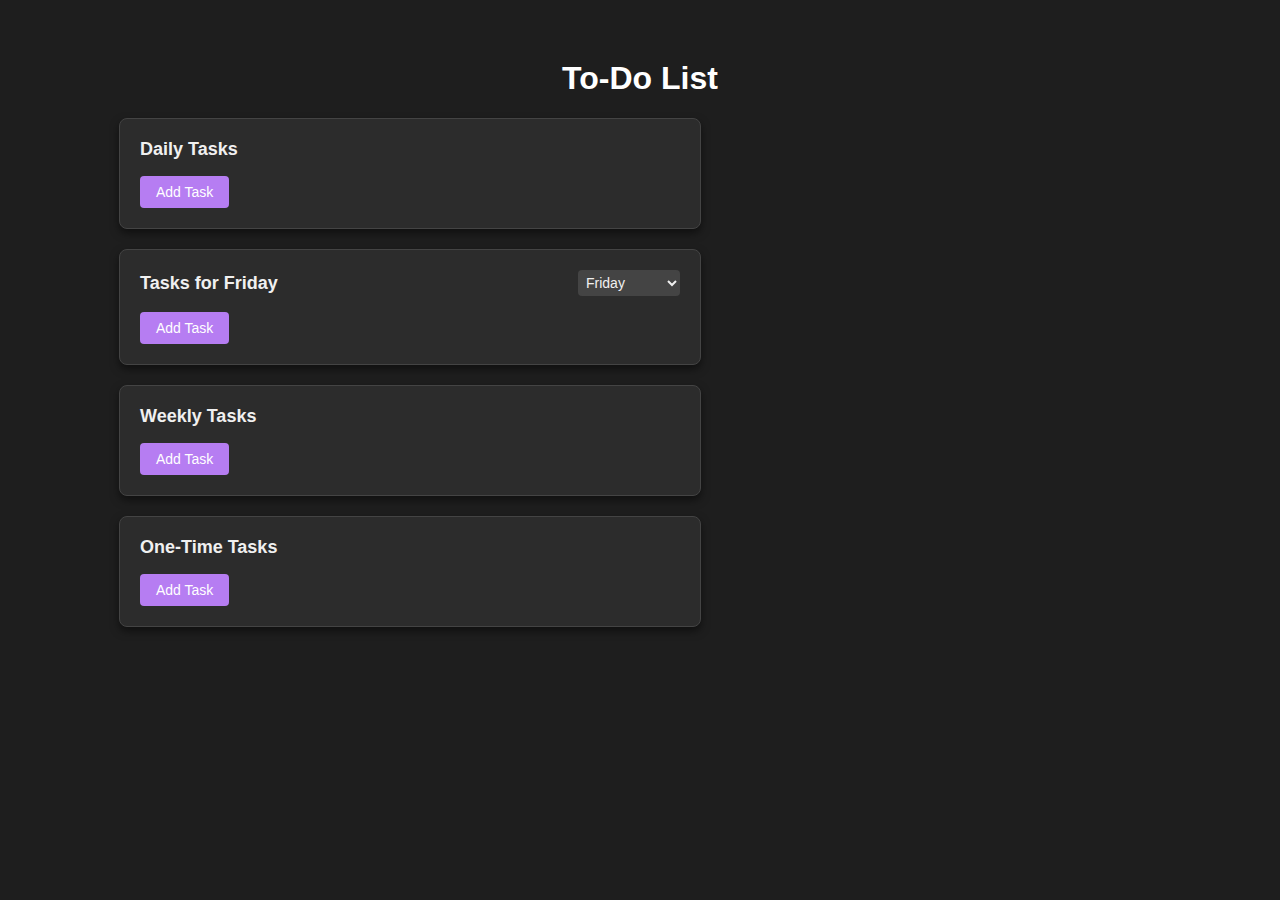
==== todolist copy/index.html @ 810a996f "reset and used old version of the website as base, removed unneeded boxes" ====
<!DOCTYPE html>
<html lang="en">
<head>
  <meta charset="UTF-8">
  <meta name="viewport" content="width=device-width, initial-scale=1.0">
  <title>To-Do List</title>
  <link rel="stylesheet" href="styles/main.css">
</head>
<body>
  <h1>To-Do List</h1>

  <div id="theGrandStructure">

    <div class="container">

      <div class="task-box" id="daily-tasks">
        <h2>Daily Tasks</h2>
        <ul id="daily-tasks-list"></ul>
        <button onclick="addTask('daily')">Add Task</button>
      </div>

      <div class="task-box" id="specific-day-tasks">
        <div class="task-header">
          <h2 id="specific-day-heading">Tasks for </h2>
          <select id="day-selector" onchange="updateSpecificDayTasks()">
            <option value="Monday">Monday</option>
            <option value="Tuesday">Tuesday</option>
            <option value="Wednesday">Wednesday</option>
            <option value="Thursday">Thursday</option>
            <option value="Friday">Friday</option>
            <option value="Saturday">Saturday</option>
            <option value="Sunday">Sunday</option>
          </select>
        </div>
        <ul id="specific-day-tasks-list"></ul>
        <button onclick="addTask('specific')">Add Task</button>
      </div>

      <div class="task-box" id="weekly-tasks">
        <h2>Weekly Tasks</h2>
        <ul id="weekly-tasks-list"></ul>
        <button onclick="addTask('weekly')">Add Task</button>
      </div>

      <div class="task-box" id="one-time-tasks">
        <h2>One-Time Tasks</h2>
        <ul id="one-time-tasks-list"></ul>
        <button onclick="addTask('oneTime')">Add Task</button>
      </div>

    </div>
  </div>

  <script src="scripts/tasks.js"></script>
</body>
</html>
---- todolist copy/styles/main.css ----
/* Dark theme styling */
body {
    font-family: Arial, sans-serif;
    background-color: #1e1e1e;
    color: #f0f0f0;
    display: flex;
    flex-direction: column;
    align-items: center;
    margin: 0;
    padding: 0;
}

h1 {
    margin-top: 60px;
    color: #ffffff;
}

#theGrandStructure {
    display: grid;
    grid-template-columns: 100px 1fr 540px;
    gap: 20px;
    margin-right: 20px;
    width: 100%; /* Ensures grid spans the container fully */
    max-width: calc(100% - 20px); /* Prevents any overflow */
    padding: 0; /* Remove padding to avoid overflow */
    box-sizing: border-box;
}


#settingsBar{
    grid-column: 1/2;
    grid-row:1/3;
    background-color: #2c2c2c;
    border: 1px solid #444;
    border-radius: 0px 8px 8px 0px;
}

#calendarBar{
    grid-column: 3/4;
    background-color: #2c2c2c;
    border: 1px solid #444;
    border-radius: 8px;
}

#notesBar{
    grid-column: 2/4;
    grid-row:2/3;
    background-color: #2c2c2c;
    border: 1px solid #444;
    border-radius: 8px;
}












.container {
    grid-column: 2/3;
    display: grid;
    gap: 20px;
    grid-template-columns: repeat(auto-fit, minmax(320px, 1fr)); /* Auto-fit with minimum 320px, expand to fill space */
    justify-items: center; /* Center align each box in the grid */
}

.task-box {
    background-color: #2c2c2c;
    border: 1px solid #444;
    border-radius: 8px;
    padding: 20px;
    box-shadow: 0 4px 8px rgba(0, 0, 0, 0.5);
    width: 100%; /* Let the grid control width */
    max-width: calc(100% - 40px); /* Prevent overflow if the box expands */
}


.task-box h2 {
    font-size: 18px;
    margin: 0;
    color: #f0f0f0;
}

.task-header {
    display: flex;
    align-items: center;
    justify-content: space-between;
    margin-bottom: 10px;
}

.task-header select {
    font-size: 14px;
    padding: 4px;
    background-color: #444;
    color: #f0f0f0;
    border: none;
    border-radius: 4px;
}

.task-box ul {
    list-style-type: none;
    padding: 0;
    margin: 10;
}

/* Task list item */
.task-box li {
    display: flex;
    align-items: center;  /* Align items to the top */
    justify-content: space-between; /* Ensure space between text and buttons */
    padding: 10px;
    background-color: #3a3a3a;
    border-radius: 6px;
    margin-bottom: 10px;
    color: #d3d3d3;
    opacity: 0; /* Initially set opacity to 0 for fade-in effect */
    transition: opacity 0.3s ease; /* Smooth fade transition */
}

.task-box li.fade-in {
    opacity: 1; /* When fading in, set opacity to 1 */
}

.task-box li.fade-out {
    opacity: 0; /* When fading out, set opacity to 0 */
}

/* Task text styling with transition for completed tasks */
.task-text {
    margin-right: 0px; /* Space between text and checkbox/remove button */
    word-wrap: break-word; /* Ensure long words break properly */
    white-space: normal; /* Allow text to wrap */
    flex-grow: 1; /* Allow text to take up remaining space */
    transition: color 0.3s ease, text-decoration-color 0.3s ease, text-decoration 0.3s ease;
    max-width: calc(100% - 55px); /* Ensure text doesn't overflow (space for buttons) */
}

/* Styling for completed tasks */
.checked .task-text {
    color: #8bde64; /* Vibrant green for completed tasks */
    text-decoration: line-through; /* Striking out the text */
    text-decoration-color: #8bde64; /* Line-through color */
}

/* Ensure the checkbox is unchecked for daily and weekly tasks on reset */
.task-box li input[type="checkbox"]:not(:checked) {
    background-color: #444;
}

.task-box li input[type="checkbox"] {
    margin-left: 15px;
    transform: scale(1.5);
    accent-color: #b67df2;
}

/* Remove button styling */
.remove-btn {
    background-color: #e74c3c;
    color: white;
    border: none;
    border-radius: 4px;
    cursor: pointer;
    padding: 2px 6px;
    margin-left: 5px;
}

button {
    background-color: #b67df2;
    color: #fff;
    border: none;
    padding: 8px 16px;
    font-size: 14px;
    cursor: pointer;
    border-radius: 4px;
}

button:hover {
    background-color: #d0a8f5;
}

/* Task item fade-in and fade-out transitions */
/* Task item fade-in and fade-out transitions */
.task-box li {
    transition: opacity 0.3s ease; /* Smooth fade transition for normal tasks */
}

/* Fade-out for one-time tasks with a 1.5-second duration */
.one-time-task.fade-out {
    transition: opacity 1.5s ease; /* 1.5 seconds for fade-out */
}














/* Overlay for the delete confirmation popup */
.delete-confirmation-overlay {
    position: fixed;
    top: 0;
    left: 0;
    width: 100%;
    height: 100%;
    background-color: rgba(0, 0, 0, 0.6); /* Semi-transparent black background */
    display: flex;
    align-items: center;
    justify-content: center;
    z-index: 1000;
}

/* Popup box styling */
.delete-confirmation-box {
    background-color: #2c2c2c;
    border: 1px solid #444;
    border-radius: 8px;
    padding: 20px;
    width: 300px;
    box-shadow: 0 5px 15px rgba(0, 0, 0, 0.3);
    text-align: center;
    font-family: Arial, sans-serif;
}

.delete-confirmation-message {
    font-size: 16px;
    color: white;
    margin-bottom: 20px;
}

/* Buttons styling */
.delete-confirmation-yes,
.delete-confirmation-no {
    font-size: 14px;
    padding: 10px 20px;
    margin: 5px;
    border: none;
    border-radius: 5px;
    cursor: pointer;
    transition: background-color 0.3s ease;
}

.delete-confirmation-yes {
    background-color: #e74c3c; /* Red color for delete */
    color: #ffffff;
}

.delete-confirmation-no {
    background-color: #95a5a6; /* Gray color for cancel */
    color: #ffffff;
}

.delete-confirmation-yes:hover {
    background-color: #c0392b;
}

.delete-confirmation-no:hover {
    background-color: #7f8c8d;
}
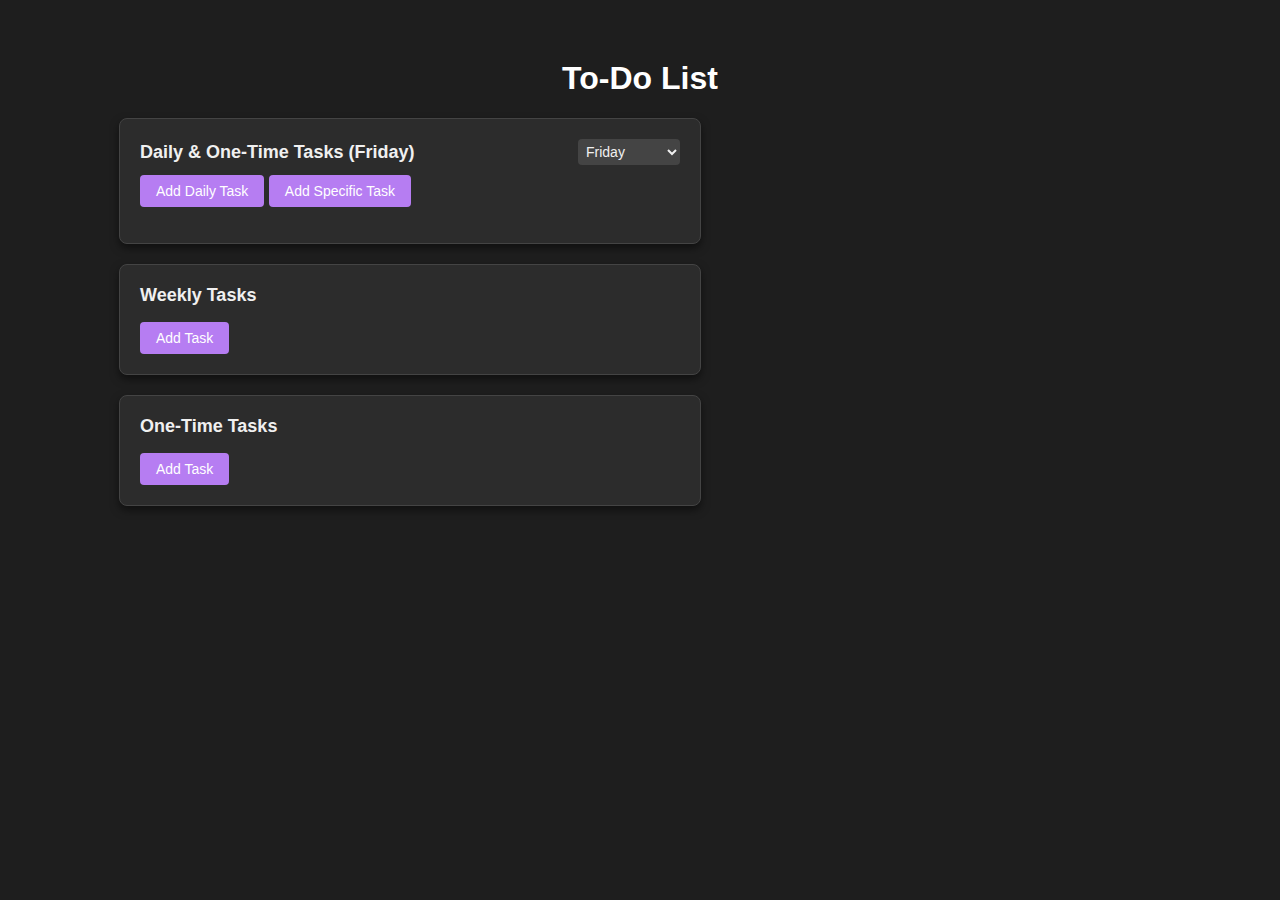
==== commit f2313cd9: "test" ====
--- a/todolist copy/index.html
+++ b/todolist copy/index.html
@@ -10,19 +10,13 @@
   <h1>To-Do List</h1>
 
   <div id="theGrandStructure">
-
     <div class="container">
 
-      <div class="task-box" id="daily-tasks">
-        <h2>Daily Tasks</h2>
-        <ul id="daily-tasks-list"></ul>
-        <button onclick="addTask('daily')">Add Task</button>
-      </div>
-
-      <div class="task-box" id="specific-day-tasks">
+      <!-- Combined Daily and One-Time Tasks -->
+      <div class="task-box" id="daily-one-time-tasks">
         <div class="task-header">
-          <h2 id="specific-day-heading">Tasks for </h2>
-          <select id="day-selector" onchange="updateSpecificDayTasks()">
+          <h2>Daily & One-Time Tasks</h2>
+          <select id="daily-specific-day-selector" onchange="updateDailySpecificTasks()">
             <option value="Monday">Monday</option>
             <option value="Tuesday">Tuesday</option>
             <option value="Wednesday">Wednesday</option>
@@ -30,18 +24,26 @@
             <option value="Friday">Friday</option>
             <option value="Saturday">Saturday</option>
             <option value="Sunday">Sunday</option>
-          </select>
+        </select>           
         </div>
-        <ul id="specific-day-tasks-list"></ul>
-        <button onclick="addTask('specific')">Add Task</button>
+
+        <!-- Buttons for Adding Daily and Specific Tasks -->
+        <button onclick="addTask('daily')">Add Daily Task</button>
+        <button onclick="addTask('specific')">Add Specific Task</button>
+
+        <!-- List for displaying tasks -->
+        <ul id="daily-specific-tasks-list"></ul>  <!-- For daily tasks -->
+        <ul id="specific-day-tasks-list"></ul>   <!-- For specific tasks based on day -->
       </div>
 
+      <!-- Weekly Tasks -->
       <div class="task-box" id="weekly-tasks">
         <h2>Weekly Tasks</h2>
         <ul id="weekly-tasks-list"></ul>
         <button onclick="addTask('weekly')">Add Task</button>
       </div>
 
+      <!-- One-Time Tasks -->
       <div class="task-box" id="one-time-tasks">
         <h2>One-Time Tasks</h2>
         <ul id="one-time-tasks-list"></ul>
@@ -53,4 +55,4 @@
 
   <script src="scripts/tasks.js"></script>
 </body>
-</html>+</html>
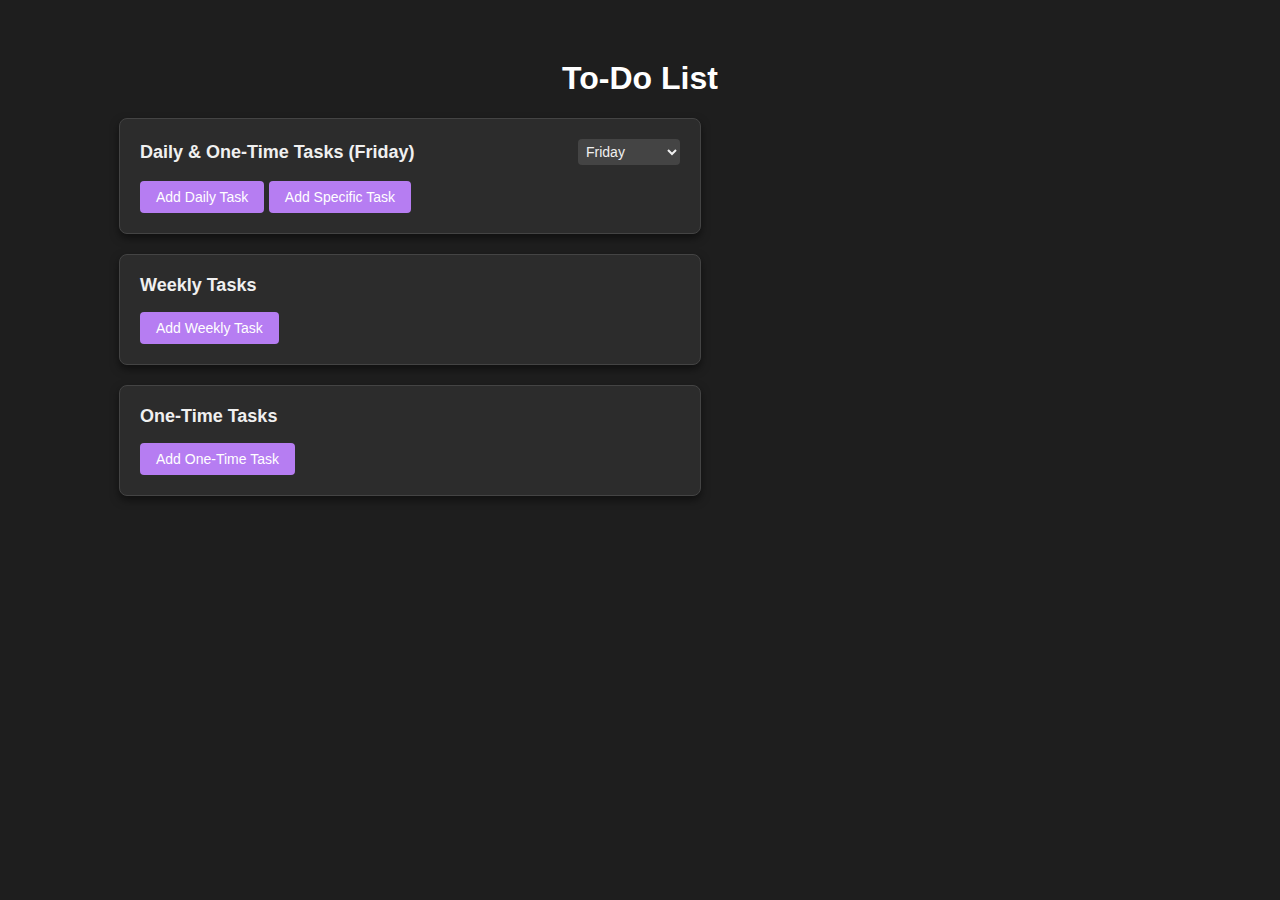
==== commit b9d36d4b: "test" ====
--- a/todolist copy/index.html
+++ b/todolist copy/index.html
@@ -27,27 +27,26 @@
         </select>           
         </div>
 
+        <!-- List for displaying tasks -->
+        <ul id="daily-specific-tasks-list"></ul>
+
         <!-- Buttons for Adding Daily and Specific Tasks -->
         <button onclick="addTask('daily')">Add Daily Task</button>
         <button onclick="addTask('specific')">Add Specific Task</button>
-
-        <!-- List for displaying tasks -->
-        <ul id="daily-specific-tasks-list"></ul>  <!-- For daily tasks -->
-        <ul id="specific-day-tasks-list"></ul>   <!-- For specific tasks based on day -->
       </div>
 
       <!-- Weekly Tasks -->
       <div class="task-box" id="weekly-tasks">
         <h2>Weekly Tasks</h2>
         <ul id="weekly-tasks-list"></ul>
-        <button onclick="addTask('weekly')">Add Task</button>
+        <button onclick="addTask('weekly')">Add Weekly Task</button>
       </div>
 
       <!-- One-Time Tasks -->
       <div class="task-box" id="one-time-tasks">
         <h2>One-Time Tasks</h2>
         <ul id="one-time-tasks-list"></ul>
-        <button onclick="addTask('oneTime')">Add Task</button>
+        <button onclick="addTask('oneTime')">Add One-Time Task</button>
       </div>
 
     </div>
